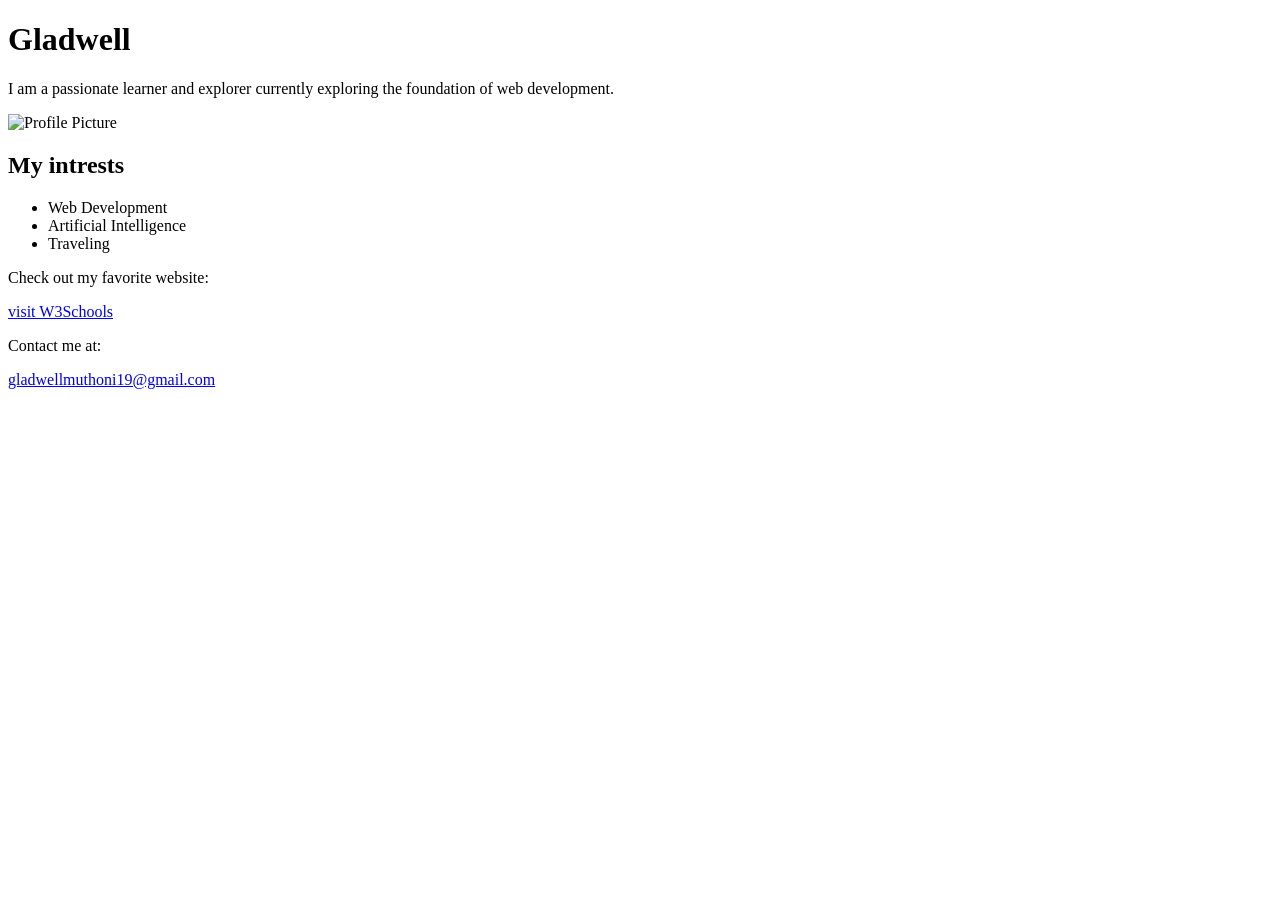
==== index.html @ 99c7b1fe "Initial commit of index.html" ====
<!doctype html>
<html lang="en-us">
  <head>
   <meta charset="utf-8"/>
   <meta name="viewport" content="width=device-width, initial-scale=1.0">
   <title>Gladwell-About me</title>
  </head>
  <body>
     <h1>Gladwell</h1>
     <p>I am a passionate learner and explorer currently exploring the foundation of web development.</p>
     <img src="https://via.placeholder.com/150" alt="Profile Picture">
     <h2>My intrests</h2>
      <ul>
        <li>Web Development</li>
        <li>Artificial Intelligence</li>
        <li>Traveling</li>
        </ul>
        <p>Check out my favorite website:</p> 
        <a href="https://www.w3schools.com">visit W3Schools</a>
        <br>
        <p>Contact me at:</p>
        <a href="gladwellmuthoni19@gmail.com">gladwellmuthoni19@gmail.com</a>

  </body>
</html>
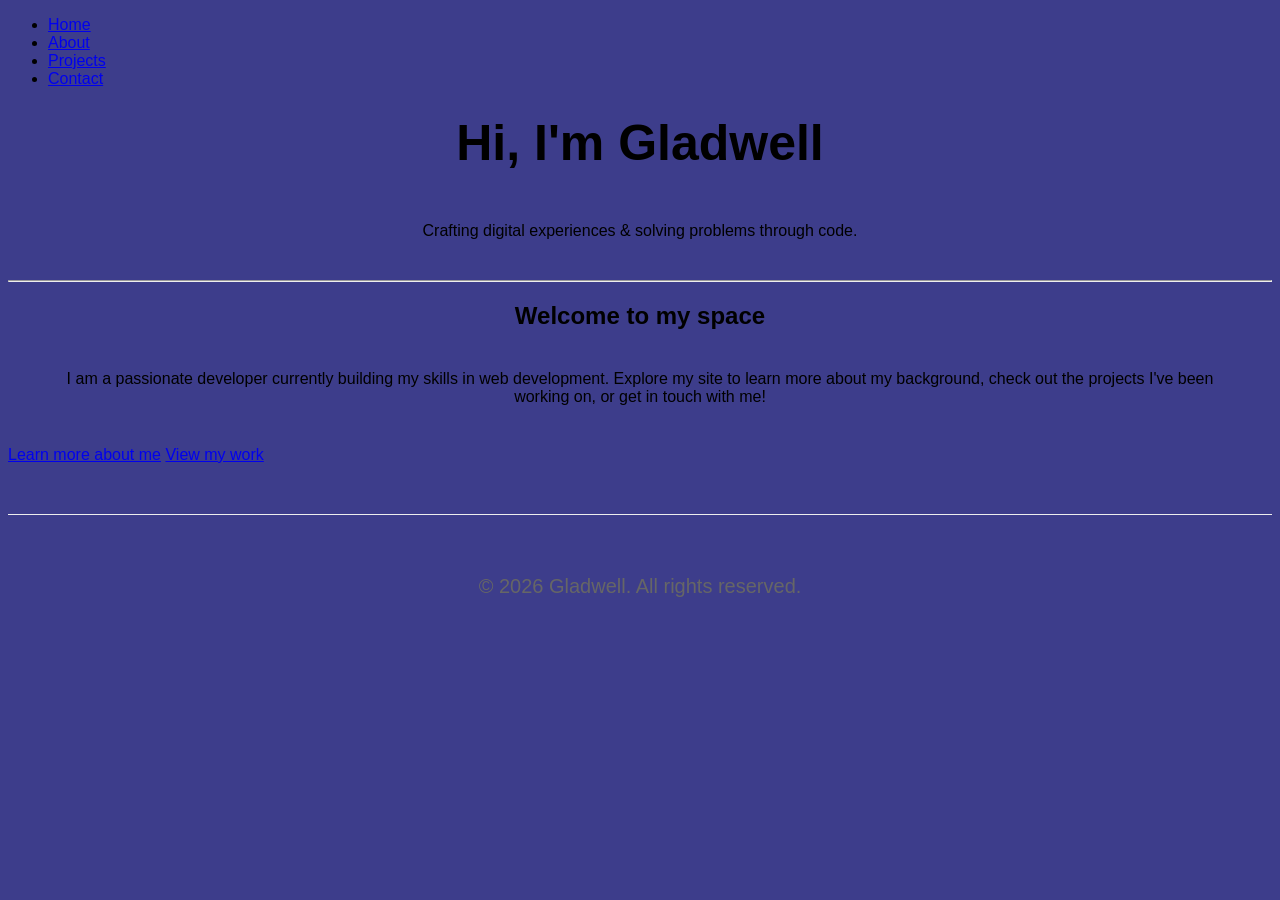
==== commit ddca25c2: "Add project files and images" ====
--- a/index.html
+++ b/index.html
@@ -1,25 +1,48 @@
-<!doctype html>
-<html lang="en-us">
-  <head>
-   <meta charset="utf-8"/>
-   <meta name="viewport" content="width=device-width, initial-scale=1.0">
-   <title>Gladwell-About me</title>
-  </head>
-  <body>
-     <h1>Gladwell</h1>
-     <p>I am a passionate learner and explorer currently exploring the foundation of web development.</p>
-     <img src="https://via.placeholder.com/150" alt="Profile Picture">
-     <h2>My intrests</h2>
-      <ul>
-        <li>Web Development</li>
-        <li>Artificial Intelligence</li>
-        <li>Traveling</li>
-        </ul>
-        <p>Check out my favorite website:</p> 
-        <a href="https://www.w3schools.com">visit W3Schools</a>
-        <br>
-        <p>Contact me at:</p>
-        <a href="gladwellmuthoni19@gmail.com">gladwellmuthoni19@gmail.com</a>
+<!DOCTYPE html>
+<html lang="en">
+<head>
+    <meta charset="UTF-8">
+    <meta name="viewport" content="width=device-width, initial-scale=1.0">
+    <title>Home-My Portfolio</title>
+    <link rel="stylesheet" href="style.css"> 
+</head>
+<body>
 
-  </body>
-</html>
+    <header>
+        <nav>
+            <ul>
+                <li><a href="index.html" class="active">Home</a></li>
+                <li><a href="about.html">About</a></li>
+                <li><a href="projects.html">Projects</a></li>
+                <li><a href="contact.html">Contact</a></li>
+            </ul>
+        </nav>
+    </header>
+
+    <main>
+        <!-- Hero Section -->
+        <section class="hero">
+            <h1>Hi, I'm Gladwell</h1>
+            <p>Crafting digital experiences & solving problems through code.</p>
+        </section>
+
+        <hr>
+
+        <!-- Brief Intro -->
+        <section class="intro">
+            <h2>Welcome to my space</h2>
+            <p>I am a passionate developer currently building my skills in web development. Explore my site to learn more about my background, check out the projects I've been working on, or get in touch with me!</p>
+            
+            <div class="links">
+                <a href="about.html">Learn more about me</a>
+                <a href="projects.html">View my work</a>
+            </div>
+        </section>
+    </main>
+
+    <footer>
+        <p>&copy; 2026 Gladwell. All rights reserved.</p>
+    </footer>
+
+</body>
+</html>
--- a/style.css
+++ b/style.css
@@ -0,0 +1,30 @@
+p{
+    margin:25px;
+    padding:15px;
+    text-align:center;
+}
+h1{
+    margin: 10px;
+    padding: 10px;
+    border-width: 11cm;
+    text-align: center;
+    font-size: 50px;
+}
+body{
+    background-color:rgb(61, 61, 139);
+    font-family: 'Franklin Gothic Medium', 'Arial Narrow', Arial, sans-serif;
+}
+h2{
+    text-align: center;
+}
+h3{
+    text-align: center;
+}
+footer {
+    text-align: center;
+    font-size: 20px;
+    color: #666;
+    margin-top: 50px;
+    padding-top: 20px;
+    border-top: 1px solid #eee;
+}
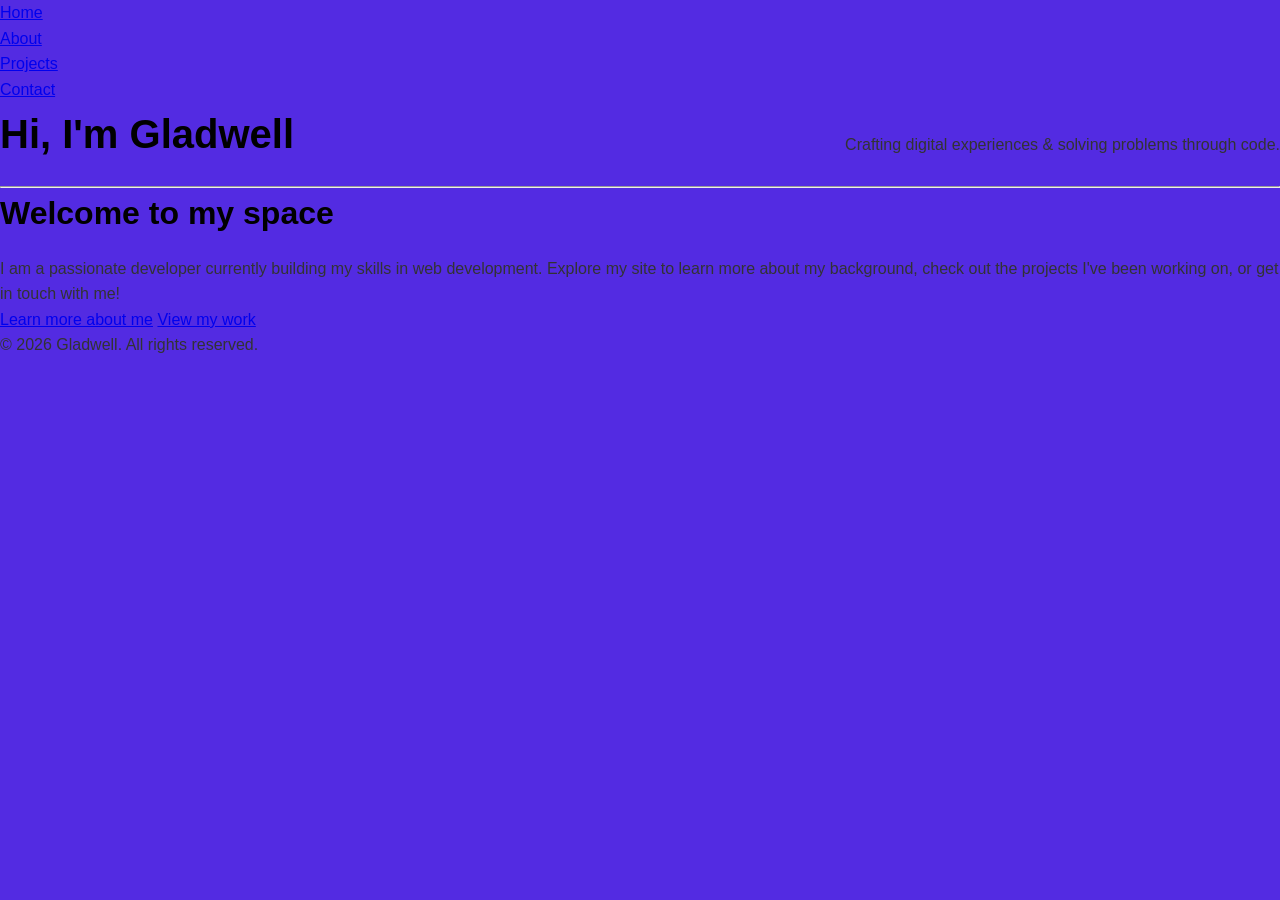
==== commit 37114678: "Update portfolio files and project structure" ====
--- a/index.html
+++ b/index.html
@@ -1,48 +1,50 @@
-<!DOCTYPE html>
+<!doctype html>
 <html lang="en">
-<head>
-    <meta charset="UTF-8">
-    <meta name="viewport" content="width=device-width, initial-scale=1.0">
+  <head>
+    <meta charset="UTF-8" />
+    <meta name="viewport" content="width=device-width, initial-scale=1.0" />
     <title>Home-My Portfolio</title>
-    <link rel="stylesheet" href="style.css"> 
-</head>
-<body>
-
+    <link rel="stylesheet" href="style.css" />
+  </head>
+  <body style="background-color:rgb(83, 43, 226); font-family: Arial, sans-serif; margin: 0; padding: 0;">
     <header>
-        <nav>
-            <ul>
-                <li><a href="index.html" class="active">Home</a></li>
-                <li><a href="about.html">About</a></li>
-                <li><a href="projects.html">Projects</a></li>
-                <li><a href="contact.html">Contact</a></li>
-            </ul>
-        </nav>
+      <nav>
+        <ul>
+          <li><a href="index.html" class="active">Home</a></li>
+          <li><a href="about.html">About</a></li>
+          <li><a href="project.html">Projects</a></li>
+          <li><a href="contact.html">Contact</a></li>
+        </ul>
+      </nav>
     </header>
 
     <main>
-        <!-- Hero Section -->
-        <section class="hero">
-            <h1>Hi, I'm Gladwell</h1>
-            <p>Crafting digital experiences & solving problems through code.</p>
-        </section>
+      <!-- Hero Section -->
+      <section class="hero">
+        <h1>Hi, I'm Gladwell</h1>
+        <p>Crafting digital experiences & solving problems through code.</p>
+      </section>
 
-        <hr>
+      <hr />
 
-        <!-- Brief Intro -->
-        <section class="intro">
-            <h2>Welcome to my space</h2>
-            <p>I am a passionate developer currently building my skills in web development. Explore my site to learn more about my background, check out the projects I've been working on, or get in touch with me!</p>
-            
-            <div class="links">
-                <a href="about.html">Learn more about me</a>
-                <a href="projects.html">View my work</a>
-            </div>
-        </section>
+      <!-- Brief Intro -->
+      <section class="intro">
+        <h2>Welcome to my space</h2>
+        <p>
+          I am a passionate developer currently building my skills in web
+          development. Explore my site to learn more about my background, check
+          out the projects I've been working on, or get in touch with me!
+        </p>
+
+        <div class="links">
+          <a href="about.html">Learn more about me</a>
+          <a href="project.html">View my work</a>
+        </div>
+      </section>
     </main>
 
     <footer>
-        <p>&copy; 2026 Gladwell. All rights reserved.</p>
+      <p>&copy; 2026 Gladwell. All rights reserved.</p>
     </footer>
-
-</body>
-</html>+  </body>
+</html>
--- a/style.css
+++ b/style.css
@@ -1,30 +1,157 @@
-p{
-    margin:25px;
-    padding:15px;
-    text-align:center;
+:root {
+    --font-heading: 'Poppins', sans-serif;
+    --font-body: 'Roboto', sans-serif;
+    
+    --font-xs: 0.75rem; --font-sm: 0.875rem; --font-base: 1rem;
+    --font-lg: 1.125rem; --font-xl: 1.25rem; --font-2xl: 1.5rem;
+    --font-3xl: 1.875rem; --font-4xl: 2.25rem;
+    /*color palette*/
+    --color-primary: #4f46e5;
+    --color-secondary: #0ea5e9;
+    --color-background: #ffffff;
+    --color-text: #1d2a3d;
+    --color-muted: grey;
 }
-h1{
-    margin: 10px;
-    padding: 10px;
-    border-width: 11cm;
-    text-align: center;
-    font-size: 50px;
+* {
+    margin: 0;
+    padding: 0;
+    box-sizing: border-box;
 }
-body{
-    background-color:rgb(61, 61, 139);
-    font-family: 'Franklin Gothic Medium', 'Arial Narrow', Arial, sans-serif;
+h1,h2,h3,h4,h5,h6{
+    color: black; 
+    margin-bottom: 0.5em;
+    font-weight: 600;
 }
-h2{
+h1 { font-size: 2.5rem; }
+h2 { font-size: 2rem; }
+h3 { font-size: 1.75rem; }
+h4 { font-size: 1.5rem; }
+h5 { font-size: 1.25rem; }
+h6 { font-size: 1rem; }
+body {
+    font-family: 'Inter', sans-serif;
+    font-size: 16px;
+    line-height: 1.6;
+    color: #333333;
+    background-color: #f9f9f9;
+    padding: 20px;
+}
+.nav-links {
+    display: flex;
+    gap: 20px; 
+    list-style: none;
+}
+.menu-toggle { 
+    display: block; 
+} /* Show hamburger on mobile */
+
+.nav-menu {
+    display: none; /* Hide menu by default on mobile */
+    background: #333;
+    padding: 20px;
+}
+@media (min-width: 1024px) {
+.menu-toggle { 
+        display: none; 
+    } /* Hide hamburger on desktop */
+}
+ .nav-menu {
+        display: block; 
+        background: transparent;
+    }
+.nav-links {
+        flex-direction: row; 
+        display: flex;
+    }
+    /* Mobile: Stacking */
+.hero {
+    display: flex;
+    flex-direction: column; 
     text-align: center;
 }
-h3{
-    text-align: center;
+@media (min-width:1024px) {
+    .hero {
+        flex-direction: row; 
+        align-items: center;
+        justify-content: space-between;
+    }
 }
-footer {
-    text-align: center;
-    font-size: 20px;
-    color: #666;
-    margin-top: 50px;
-    padding-top: 20px;
-    border-top: 1px solid #eee;
+.footer-content {
+    display: flex;
+    justify-content: space-between; 
+    flex-wrap: wrap;
+}
+
+.footer-container {
+    display: flex;
+    justify-content: center;      
+    width: 100%;                  
+    margin-top: 20px;
+}
+.card-container, 
+.project-grid {
+    display: grid;
+    gap: 20px;
+    grid-template-columns: 1fr; 
+}
+
+/* Tablet: 2 columns */
+@media (min-width: 768px) {
+    .card-container, 
+    .project-grid { 
+        grid-template-columns: repeat(2, 1fr); 
+    }
+}
+
+/* Desktop: 3 columns */
+@media (min-width: 1024px) {
+    .card-container, 
+    .project-grid { 
+        grid-template-columns: repeat(3, 1fr); 
+    }
+}
+.project-grid img{
+    width: 100%;       
+    height: 250px;     
+    object-fit: cover;
+    display: block;  
+}
+.magazine-container {
+    display: grid;
+    grid-template-columns: 200px 1fr; 
+    grid-template-rows: auto 1fr auto;
+    grid-template-areas: 
+        "header header"
+        "sidebar main"
+        "footer footer";
+    min-height: 100vh;
+}
+
+.header { grid-area: header; }
+.sidebar { grid-area: sidebar; }
+.main-content { grid-area: main; }
+.footer { grid-area: footer; }
+
+/* Smooth transitions for interactive elements */
+a, button, .project-card {
+    transition: all 0.3s ease;
+}
+button:hover {
+    transform: translateY(-2px);
+    box-shadow: 0 4px 6px black; 
+    cursor: pointer;
+}
+
+a:hover {
+    color: var(--color-primary);
+}
+
+.project-card:hover {
+    box-shadow: 0 10px 20px rgba(12, 11, 11, 0.1);
+    transform: translateY(-5px);
+}
+
+a:focus, button:focus {
+    outline: 2px solid var(--color-primary);
+    outline-offset: 2px;
 }
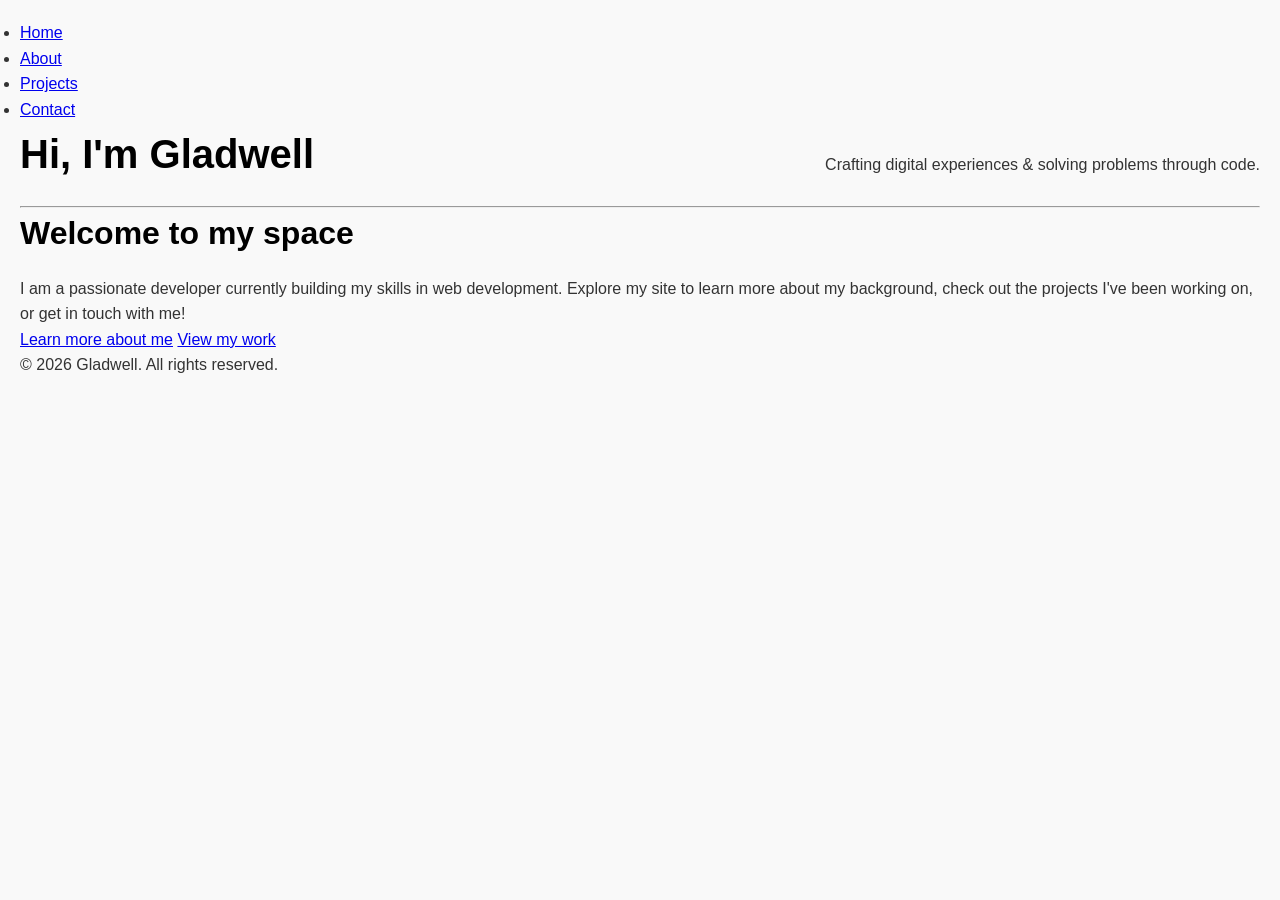
==== commit 7f89fd62: "Update index.html" ====
--- a/index.html
+++ b/index.html
@@ -6,7 +6,7 @@
     <title>Home-My Portfolio</title>
     <link rel="stylesheet" href="style.css" />
   </head>
-  <body style="background-color:rgb(83, 43, 226); font-family: Arial, sans-serif; margin: 0; padding: 0;">
+  <body>
     <header>
       <nav>
         <ul>
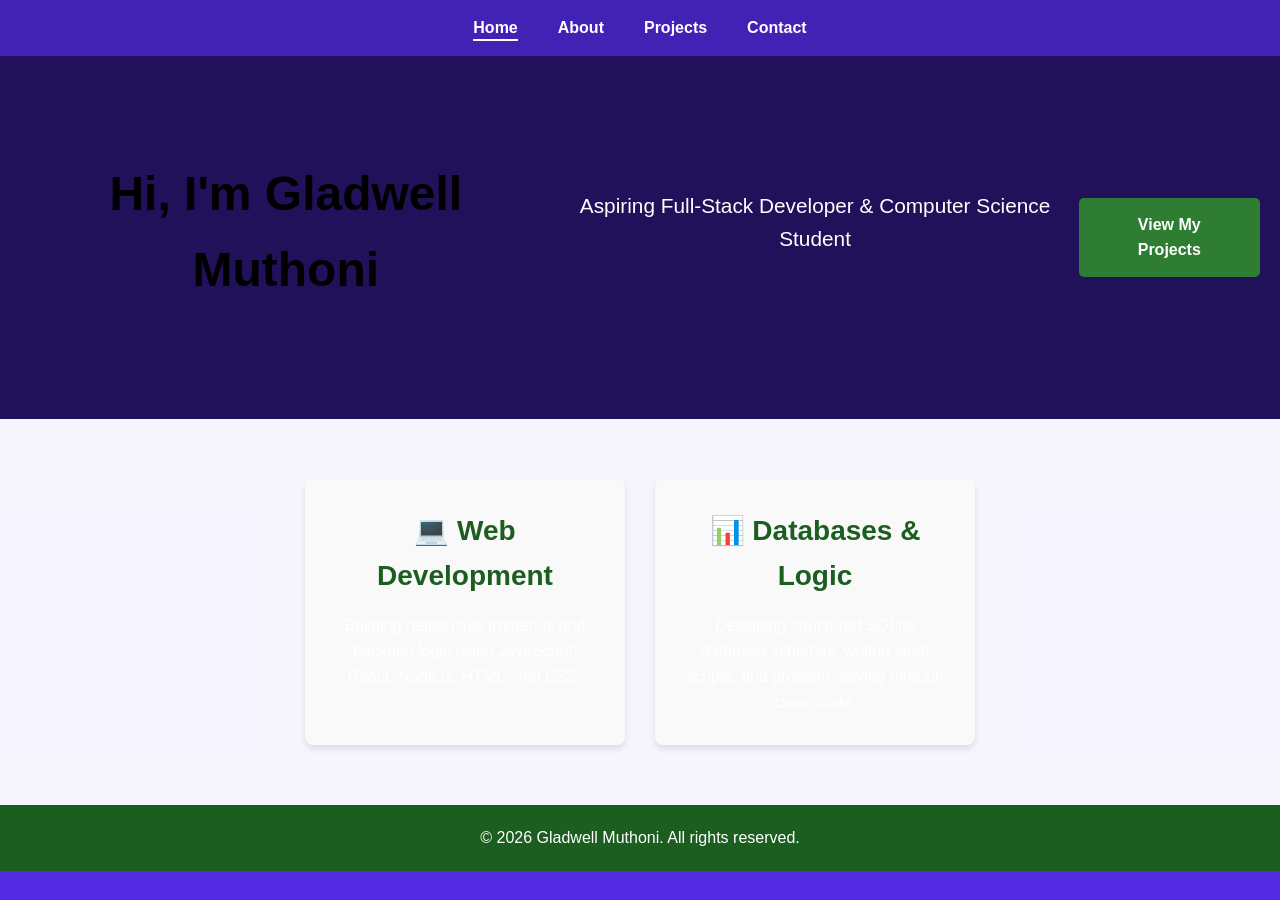
==== commit 260a017c: "Update portfolio files and project structure" ====
--- a/index.html
+++ b/index.html
@@ -1,50 +1,47 @@
-<!doctype html>
+<!DOCTYPE html>
 <html lang="en">
-  <head>
-    <meta charset="UTF-8" />
-    <meta name="viewport" content="width=device-width, initial-scale=1.0" />
-    <title>Home-My Portfolio</title>
-    <link rel="stylesheet" href="style.css" />
-  </head>
-  <body>
-    <header>
-      <nav>
-        <ul>
-          <li><a href="index.html" class="active">Home</a></li>
-          <li><a href="about.html">About</a></li>
-          <li><a href="project.html">Projects</a></li>
-          <li><a href="contact.html">Contact</a></li>
-        </ul>
-      </nav>
+<head>
+    <meta charset="UTF-8">
+    <meta name="viewport" content="width=device-width, initial-scale=1.0">
+    <title>Home - My Portfolio</title>
+    <link rel="stylesheet" href="style.css">
+</head>
+<body style="background-color: rgb(83, 43, 226); font-family: Arial, sans-serif; margin: 0; padding: 0; color: #ffffff;"></body>
+<header style="background-color: rgba(0, 0, 0, 0.2); padding: 15px 0;">
+        <nav>
+            <ul style="list-style-type: none; margin: 0; padding: 0; display: flex; justify-content: center; gap: 40px;">
+                <li><a href="index.html" class="active" style="color: #fff; text-decoration: none; font-weight: 600; border-bottom: 2px solid #fff; padding-bottom: 3px;">Home</a></li>
+                <li><a href="about.html" style="color: #fff; text-decoration: none; font-weight: 600;">About</a></li>
+                <li><a href="projects.html" style="color: #fff; text-decoration: none; font-weight: 600;">Projects</a></li>
+                <li><a href="contact.html" style="color: #fff; text-decoration: none; font-weight: 600;">Contact</a></li>
+            </ul>
+        </nav>
     </header>
 
     <main>
-      <!-- Hero Section -->
-      <section class="hero">
-        <h1>Hi, I'm Gladwell</h1>
-        <p>Crafting digital experiences & solving problems through code.</p>
-      </section>
+        <!-- Hero Section -->
+        <section class="hero" style="text-align: center; padding: 100px 20px; color: #fff; background: rgba(0, 0, 0, 0.6);">
+            <h1 style="font-size: 3rem; margin-bottom: 10px;">Hi, I'm Gladwell Muthoni</h1>
+            <p style="font-size: 1.3rem; margin-bottom: 30px;">Aspiring Full-Stack Developer & Computer Science Student</p>
+            <a href="projects.html" style="background-color: #2e7d32; color: white; padding: 14px 28px; text-decoration: none; border-radius: 5px; font-weight: bold; font-size: 1rem; transition: background 0.3s;">View My Projects</a>
+        </section>
 
-      <hr />
-
-      <!-- Brief Intro -->
-      <section class="intro">
-        <h2>Welcome to my space</h2>
-        <p>
-          I am a passionate developer currently building my skills in web
-          development. Explore my site to learn more about my background, check
-          out the projects I've been working on, or get in touch with me!
-        </p>
-
-        <div class="links">
-          <a href="about.html">Learn more about me</a>
-          <a href="project.html">View my work</a>
-        </div>
-      </section>
+        <!-- Highlights Section -->
+        <section style="display: flex; justify-content: center; gap: 30px; padding: 60px 20px; background: rgba(255, 255, 255, 0.95); flex-wrap: wrap;">
+            <div style="background: #f9f9f9; padding: 30px; border-radius: 8px; width: 320px; text-align: center; box-shadow: 0 4px 6px rgba(0,0,0,0.1);">
+                <h3 style="color: #1b5e20;">💻 Web Development</h3>
+                <p>Building responsive frontends and backend logic using JavaScript, React, Node.js, HTML, and CSS.</p>
+            </div>
+            <div style="background: #f9f9f9; padding: 30px; border-radius: 8px; width: 320px; text-align: center; box-shadow: 0 4px 6px rgba(0,0,0,0.1);">
+                <h3 style="color: #1b5e20;">📊 Databases & Logic</h3>
+                <p>Designing structured SQLite database schemas, writing seed scripts, and problem-solving through clean code.</p>
+            </div>
+        </section>
     </main>
 
-    <footer>
-      <p>&copy; 2026 Gladwell. All rights reserved.</p>
+    <footer style="background-color: #1b5e20; color: white; text-align: center; padding: 20px; position: relative; bottom: 0; width: 100%;">
+        <p>&copy; 2026 Gladwell Muthoni. All rights reserved.</p>
     </footer>
-  </body>
-</html>
+
+</body>
+</html>
--- a/style.css
+++ b/style.css
@@ -1,33 +1,36 @@
+/* ==========================================
+   1. CSS VARIABLES & THEME
+   ========================================== */
 :root {
     --font-heading: 'Poppins', sans-serif;
     --font-body: 'Roboto', sans-serif;
     
-    --font-xs: 0.75rem; --font-sm: 0.875rem; --font-base: 1rem;
-    --font-lg: 1.125rem; --font-xl: 1.25rem; --font-2xl: 1.5rem;
-    --font-3xl: 1.875rem; --font-4xl: 2.25rem;
-    /*color palette*/
+    --font-xs: 0.75rem; 
+    --font-sm: 0.875rem; 
+    --font-base: 1rem;
+    --font-lg: 1.125rem; 
+    --font-xl: 1.25rem; 
+    --font-2xl: 1.5rem;
+    --font-3xl: 1.875rem; 
+    --font-4xl: 2.25rem;
+    
+    /* Color Palette */
     --color-primary: #4f46e5;
     --color-secondary: #0ea5e9;
     --color-background: #ffffff;
     --color-text: #1d2a3d;
     --color-muted: grey;
 }
+
+/* ==========================================
+   2. GLOBAL RESETS & BASE STYLES
+   ========================================== */
 * {
     margin: 0;
     padding: 0;
     box-sizing: border-box;
 }
-h1,h2,h3,h4,h5,h6{
-    color: black; 
-    margin-bottom: 0.5em;
-    font-weight: 600;
-}
-h1 { font-size: 2.5rem; }
-h2 { font-size: 2rem; }
-h3 { font-size: 1.75rem; }
-h4 { font-size: 1.5rem; }
-h5 { font-size: 1.25rem; }
-h6 { font-size: 1rem; }
+
 body {
     font-family: 'Inter', sans-serif;
     font-size: 16px;
@@ -36,46 +39,73 @@
     background-color: #f9f9f9;
     padding: 20px;
 }
-.nav-links {
-    display: flex;
-    gap: 20px; 
-    list-style: none;
+
+h1, h2, h3, h4, h5, h6 {
+    color: black; 
+    margin-bottom: 0.5em;
+    font-weight: 600;
 }
+
+h1 { font-size: 2.5rem; }
+h2 { font-size: 2rem; }
+h3 { font-size: 1.75rem; }
+h4 { font-size: 1.5rem; }
+h5 { font-size: 1.25rem; }
+h6 { font-size: 1rem; }
+
+/* ==========================================
+   3. NAVIGATION & HEADER
+   ========================================== */
 .menu-toggle { 
-    display: block; 
-} /* Show hamburger on mobile */
+    display: block; /* Show hamburger on mobile */
+} 
 
 .nav-menu {
     display: none; /* Hide menu by default on mobile */
     background: #333;
     padding: 20px;
 }
+
+.nav-links {
+    display: flex;
+    gap: 20px; 
+    list-style: none;
+}
+
+/* Desktop Navigation Adjustments */
 @media (min-width: 1024px) {
-.menu-toggle { 
-        display: none; 
-    } /* Hide hamburger on desktop */
-}
- .nav-menu {
+    .menu-toggle { 
+        display: none; /* Hide hamburger on desktop */
+    } 
+
+    .nav-menu {
         display: block; 
         background: transparent;
     }
-.nav-links {
+
+    .nav-links {
         flex-direction: row; 
         display: flex;
     }
-    /* Mobile: Stacking */
+}
+
+/* ==========================================
+   4. LAYOUT SECTIONS & HERO
+   ========================================== */
 .hero {
     display: flex;
     flex-direction: column; 
     text-align: center;
 }
-@media (min-width:1024px) {
+
+@media (min-width: 1024px) {
     .hero {
         flex-direction: row; 
         align-items: center;
         justify-content: space-between;
     }
 }
+
 .footer-content {
     display: flex;
     justify-content: space-between; 
@@ -84,10 +114,14 @@
 
 .footer-container {
     display: flex;
-    justify-content: center;      
-    width: 100%;                  
+    justify-content: center;       
+    width: 100%;                   
     margin-top: 20px;
 }
+
+/* ==========================================
+   5. GRIDS & CARDS
+   ========================================== */
 .card-container, 
 .project-grid {
     display: grid;
@@ -110,12 +144,15 @@
         grid-template-columns: repeat(3, 1fr); 
     }
 }
-.project-grid img{
+
+.project-grid img {
     width: 100%;       
-    height: 250px;     
+    height: 250px;    
     object-fit: cover;
     display: block;  
 }
+
+/* Magazine Layout Template */
 .magazine-container {
     display: grid;
     grid-template-columns: 200px 1fr; 
@@ -132,10 +169,13 @@
 .main-content { grid-area: main; }
 .footer { grid-area: footer; }
 
-/* Smooth transitions for interactive elements */
+/* ==========================================
+   6. INTERACTIVE STATES & TRANSITIONS
+   ========================================== */
 a, button, .project-card {
     transition: all 0.3s ease;
 }
+
 button:hover {
     transform: translateY(-2px);
     box-shadow: 0 4px 6px black; 
